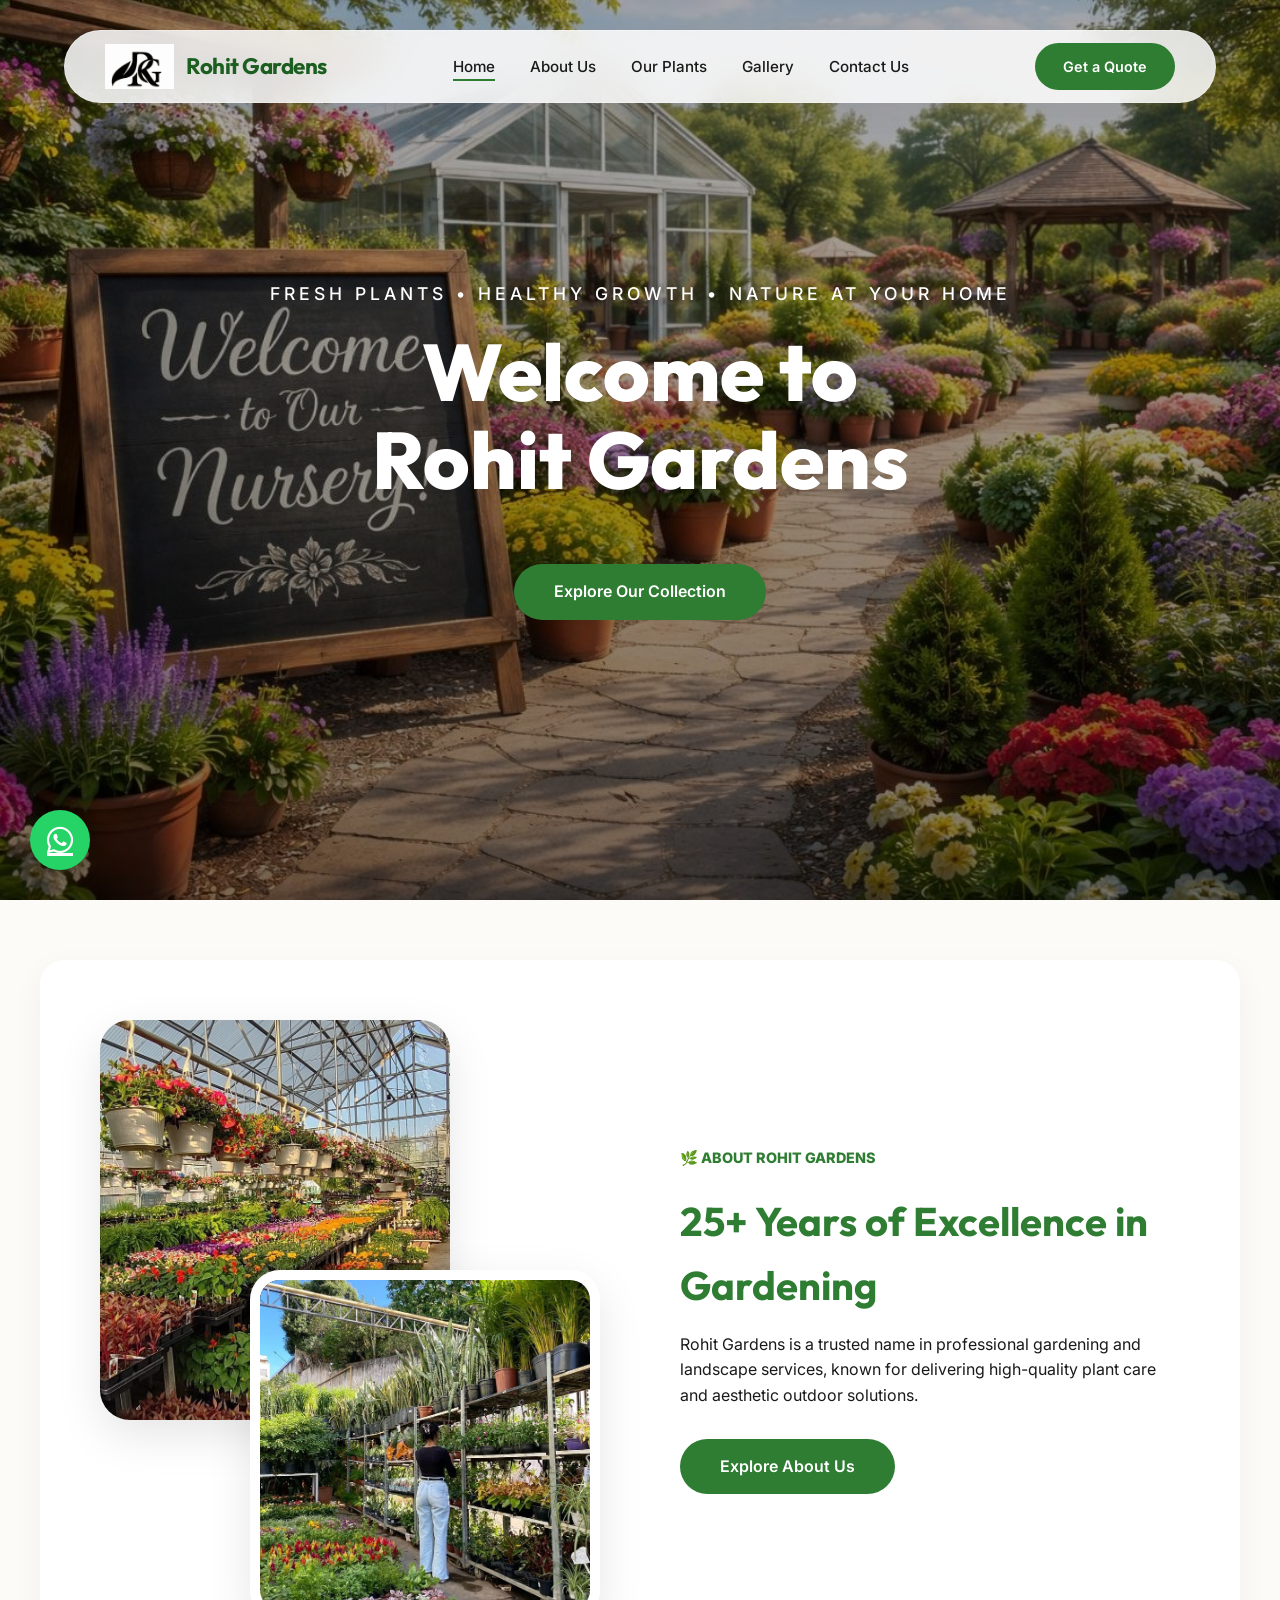
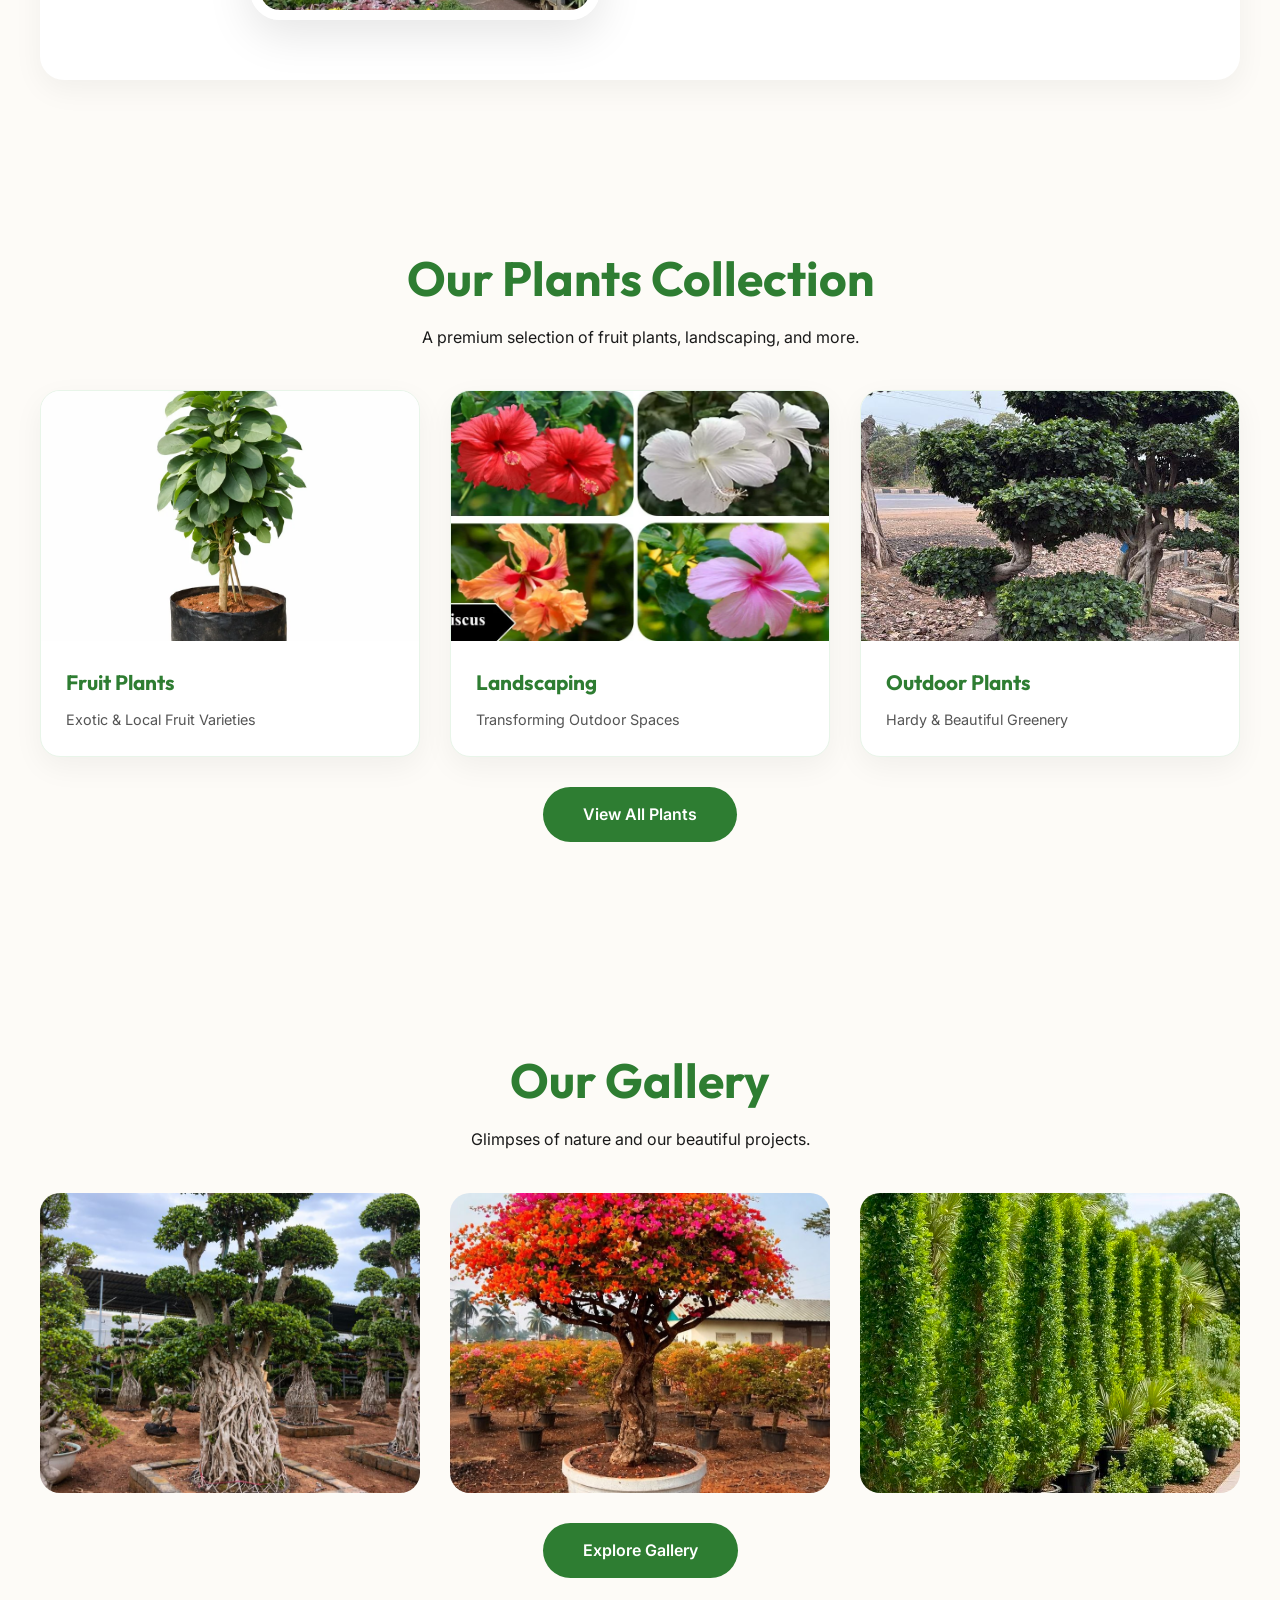
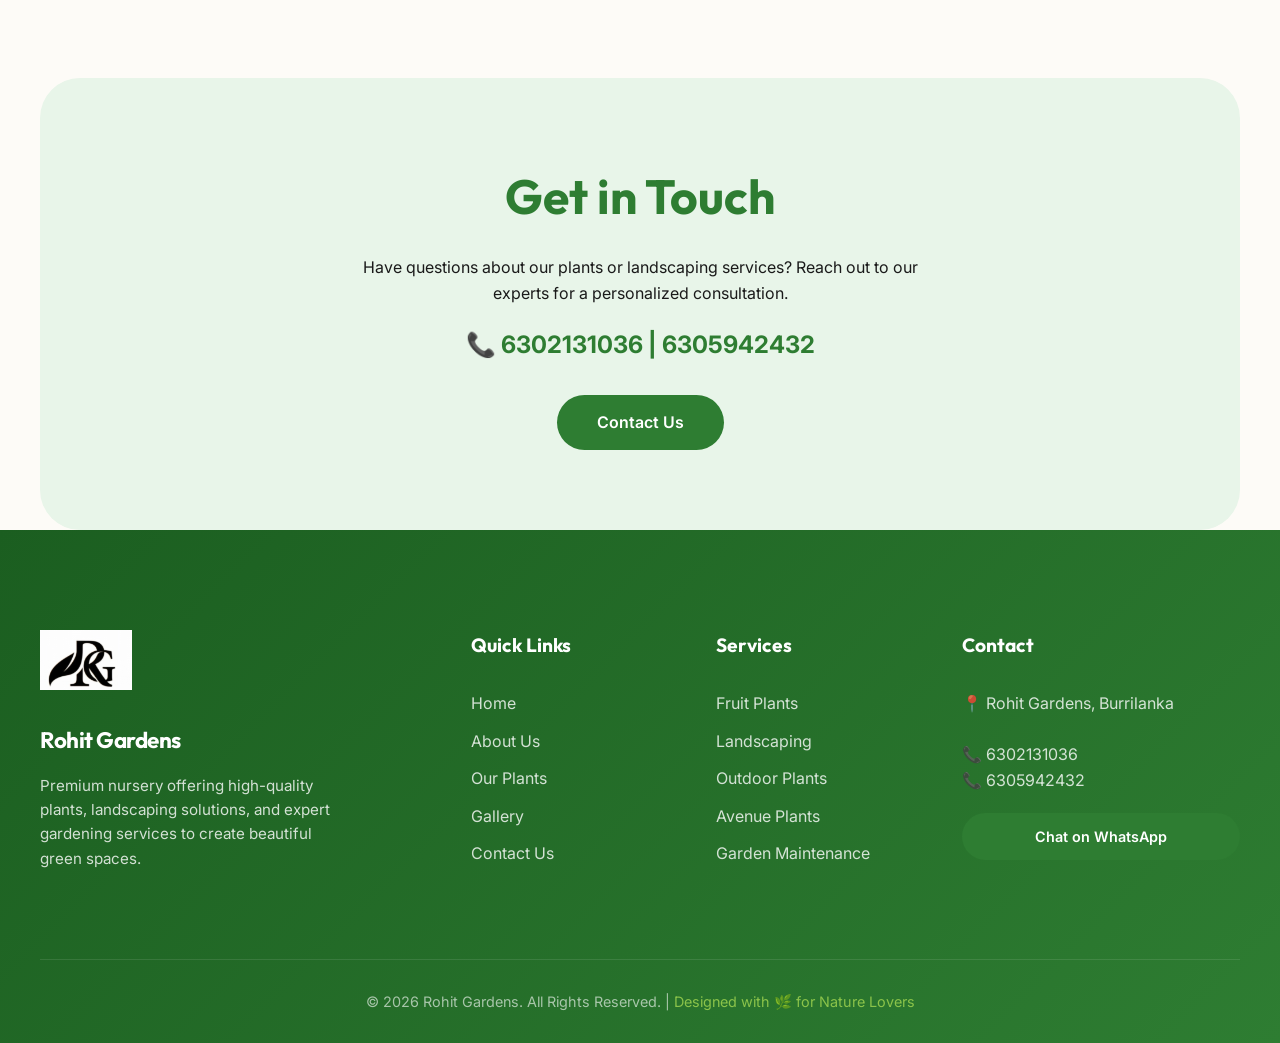
==== index.html @ e0db19ef "Initial commit" ====
<!DOCTYPE html>
<html lang="en">
<head>
    <meta charset="UTF-8">
    <meta name="viewport" content="width=device-width, initial-scale=1.0">
    <title>Rohit Gardens | Premium Nursery & Landscaping</title>
    <link rel="stylesheet" href="style.css">
    <link rel="stylesheet" href="https://cdnjs.cloudflare.com/ajax/libs/font-awesome/6.4.0/css/all.min.css">
</head>
<body>
    <div class="custom-cursor"></div>

    <!-- Navbar -->
    <nav class="nav-wrapper">
        <div class="logo-section">
            <img src="image copy 49.png" alt="Rohit Gardens Logo" class="logo-img">
            <span class="brand-name">Rohit Gardens</span>
        </div>
        <ul class="nav-menu">
            <li><a href="index.html" class="active">Home</a></li>
            <li><a href="about.html">About Us</a></li>
            <li><a href="plants.html">Our Plants</a></li>
            <li><a href="gallery.html">Gallery</a></li>
            <li><a href="contact.html">Contact Us</a></li>
        </ul>
        <a href="contact.html" class="btn-quote">Get a Quote</a>
    </nav>

    <!-- Hero Section -->
    <header class="hero-home">
        <div class="hero-bg-container">
            <div class="hero-bg-slide active" style="background-image: url('starting1.jpg');"></div>
            <div class="hero-bg-slide" style="background-image: url('starting2.jpg');"></div>
        </div>
        <div class="hero-overlay"></div>
        <div class="hero-content">
            <p class="hero-subtext">Fresh Plants • Healthy Growth • Nature at Your Home</p>
            <h1 class="hero-title">Welcome to <br>Rohit Gardens</h1>
            <a href="plants.html" class="btn-explore">Explore Our Collection</a>
        </div>
    </header>

    <!-- Home Previews -->
    <div class="container-custom">
        <!-- About Preview -->
        <section class="section-preview reveal">
            <div class="about-layout">
                <div class="about-images">
                    <img src="image copy 50.png" alt="About Rohit Gardens" class="about-img-1">
                    <img src="image copy 51.png" alt="Nursery Details" class="about-img-2">
                </div>
                <div>
                    <span class="step-number">🌿 ABOUT ROHIT GARDENS</span>
                    <h2 class="card-title" style="font-size: 2.5rem; margin: 15px 0;">25+ Years of Excellence in Gardening</h2>
                    <p class="text-muted">Rohit Gardens is a trusted name in professional gardening and landscape services, known for delivering high-quality plant care and aesthetic outdoor solutions.</p>
                    <a href="about.html" class="btn-explore">Explore About Us</a>
                </div>
            </div>
        </section>

        <!-- Plants Preview -->
        <section class="reveal">
            <div style="text-align: center;">
                <h2 class="card-title" style="font-size: 3rem;">Our Plants Collection</h2>
                <p class="text-muted">A premium selection of fruit plants, landscaping, and more.</p>
            </div>
            <div class="preview-grid">
                <article class="card-premium">
                    <div class="card-img-wrapper"><img src="image copy 16.png" alt="Fruit Plant"></div>
                    <div class="card-body">
                        <h3 class="card-title">Fruit Plants</h3>
                        <p class="card-subtitle">Exotic & Local Fruit Varieties</p>
                    </div>
                </article>
                <article class="card-premium">
                    <div class="card-img-wrapper"><img src="image copy.png" alt="Landscaping Plant"></div>
                    <div class="card-body">
                        <h3 class="card-title">Landscaping</h3>
                        <p class="card-subtitle">Transforming Outdoor Spaces</p>
                    </div>
                </article>
                <article class="card-premium">
                    <div class="card-img-wrapper"><img src="fi1.jpg" alt="Outdoor Plant"></div>
                    <div class="card-body">
                        <h3 class="card-title">Outdoor Plants</h3>
                        <p class="card-subtitle">Hardy & Beautiful Greenery</p>
                    </div>
                </article>
            </div>
            <div style="text-align: center;">
                <a href="plants.html" class="btn-explore">View All Plants</a>
            </div>
        </section>

        <!-- Gallery Preview -->
        <section class="reveal">
            <div style="text-align: center;">
                <h2 class="card-title" style="font-size: 3rem;">Our Gallery</h2>
                <p class="text-muted">Glimpses of nature and our beautiful projects.</p>
            </div>
            <div class="preview-grid">
                <img src="gallery6.jpg" alt="Gallery 1" style="border-radius: 20px; width: 100%; height: 300px; object-fit: cover;">
                <img src="gallery7.jpg" alt="Gallery 2" style="border-radius: 20px; width: 100%; height: 300px; object-fit: cover;">
                <img src="gallery8.jpg" alt="Gallery 3" style="border-radius: 20px; width: 100%; height: 300px; object-fit: cover;">
            </div>
            <div style="text-align: center;">
                <a href="gallery.html" class="btn-explore">Explore Gallery</a>
            </div>
        </section>

        <!-- Contact Preview -->
        <section class="reveal" style="text-align: center; background: var(--light-green); border-radius: 40px; padding: 80px 40px;">
            <h2 class="card-title" style="font-size: 3rem;">Get in Touch</h2>
            <p class="text-muted" style="max-width: 600px; margin: 20px auto;">Have questions about our plants or landscaping services? Reach out to our experts for a personalized consultation.</p>
            <p style="font-size: 1.5rem; color: var(--primary-green); font-weight: 700;">📞 6302131036 | 6305942432</p>
            <a href="contact.html" class="btn-explore">Contact Us</a>
        </section>
    </div>

    <!-- Footer -->
    <footer>
        <div class="container-custom">
            <div class="footer-grid">
                <div>
                    <img src="image copy 49.png" alt="Logo" class="footer-logo">
                    <h3 class="brand-name" style="color: white; margin-bottom: 15px;">Rohit Gardens</h3>
                    <p class="footer-desc">Premium nursery offering high-quality plants, landscaping solutions, and expert gardening services to create beautiful green spaces.</p>
                </div>
                <div>
                    <h4 class="footer-title">Quick Links</h4>
                    <ul class="footer-links">
                        <li><a href="index.html">Home</a></li>
                        <li><a href="about.html">About Us</a></li>
                        <li><a href="plants.html">Our Plants</a></li>
                        <li><a href="gallery.html">Gallery</a></li>
                        <li><a href="contact.html">Contact Us</a></li>
                    </ul>
                </div>
                <div>
                    <h4 class="footer-title">Services</h4>
                    <ul class="footer-links">
                        <li><a href="plants.html">Fruit Plants</a></li>
                        <li><a href="plants.html">Landscaping</a></li>
                        <li><a href="plants.html">Outdoor Plants</a></li>
                        <li><a href="plants.html">Avenue Plants</a></li>
                        <li><a href="about.html">Garden Maintenance</a></li>
                    </ul>
                </div>
                <div>
                    <h4 class="footer-title">Contact</h4>
                    <p class="footer-links" style="color: rgba(255,255,255,0.8);">
                        📍 Rohit Gardens, Burrilanka<br><br>
                        📞 6302131036<br>
                        📞 6305942432
                    </p>
                    <a href="https://wa.me/6302131036" class="btn-quote" style="display: block; text-align: center; margin-top: 20px;">Chat on WhatsApp</a>
                </div>
            </div>
            <div class="footer-bottom">
                <p>© 2026 Rohit Gardens. All Rights Reserved. | <span style="color: var(--accent-green);">Designed with 🌿 for Nature Lovers</span></p>
            </div>
        </div>
    </footer>

    <a href="https://wa.me/6302131036" class="whatsapp-float">
        <i class="fab fa-whatsapp"></i>
    </a>

    <script src="script.js"></script>
</body>
</html>
---- style.css ----
@import url('https://fonts.googleapis.com/css2?family=Inter:wght@300;400;500;600;700&family=Outfit:wght@300;400;500;600;700;800&display=swap');

:root {
    --primary-green: #2e7d32;
    --primary-dark: #1b5e20;
    --accent-green: #8bc34a;
    --light-green: #e8f5e9;
    --soft-cream: #fdfbf7;
    --white: #ffffff;
    --text-dark: #1a1a1a;
    --text-muted: #555555;
    --glass-bg: rgba(255, 255, 255, 0.85);
    --shadow-soft: 0 10px 30px rgba(0, 0, 0, 0.05);
    --shadow-medium: 0 15px 45px rgba(0, 0, 0, 0.1);
    --transition-smooth: all 0.5s cubic-bezier(0.4, 0, 0.2, 1);
    --border-radius: 24px;
}

* {
    margin: 0;
    padding: 0;
    box-sizing: border-box;
}

body {
    font-family: 'Inter', sans-serif;
    background-color: var(--soft-cream);
    color: var(--text-dark);
    line-height: 1.6;
    overflow-x: hidden;
    scroll-behavior: smooth;
}

h1, h2, h3, h4, .brand-name {
    font-family: 'Outfit', sans-serif;
}

/* --- Layout Components --- */

.container-custom {
    max-width: 1400px;
    margin: 0 auto;
    padding: 0 40px;
}

/* --- Navbar --- */
.nav-wrapper {
    position: fixed;
    top: 30px;
    left: 50%;
    transform: translateX(-50%);
    width: 90%;
    max-width: 1200px;
    background: var(--glass-bg);
    backdrop-filter: blur(15px);
    -webkit-backdrop-filter: blur(15px);
    border-radius: 50px;
    display: flex;
    justify-content: space-between;
    align-items: center;
    padding: 12px 40px;
    z-index: 1000;
    box-shadow: var(--shadow-soft);
    border: 1px solid rgba(255, 255, 255, 0.3);
    transition: var(--transition-smooth);
}

.nav-wrapper.scrolled {
    top: 15px;
    width: 95%;
    padding: 10px 30px;
    background: rgba(255, 255, 255, 0.95);
}

.logo-section {
    display: flex;
    align-items: center;
    gap: 12px;
}

.logo-img {
    height: 45px;
    width: auto;
}

.brand-name {
    font-size: 1.4rem;
    font-weight: 700;
    color: var(--primary-dark);
    letter-spacing: -0.5px;
}

.nav-menu {
    display: flex;
    list-style: none;
    gap: 35px;
}

.nav-menu a {
    text-decoration: none;
    color: var(--text-dark);
    font-weight: 500;
    font-size: 0.95rem;
    position: relative;
    transition: var(--transition-smooth);
}

.nav-menu a::after {
    content: '';
    position: absolute;
    bottom: -5px;
    left: 0;
    width: 0;
    height: 2px;
    background: var(--primary-green);
    transition: var(--transition-smooth);
}

.nav-menu a:hover::after,
.nav-menu a.active::after {
    width: 100%;
}

.nav-menu a:hover {
    color: var(--primary-green);
}

.btn-quote {
    background: var(--primary-green);
    color: var(--white);
    padding: 12px 28px;
    border-radius: 50px;
    text-decoration: none;
    font-weight: 600;
    font-size: 0.9rem;
    transition: var(--transition-smooth);
    border: none;
    cursor: pointer;
}

.btn-quote:hover {
    background: var(--primary-dark);
    transform: scale(1.05);
    box-shadow: 0 5px 15px rgba(46, 125, 50, 0.3);
}

/* --- Hero Section (Home) --- */
.hero-home {
    height: 100vh;
    width: 100%;
    position: relative;
    overflow: hidden;
    display: flex;
    align-items: center;
    justify-content: center;
    color: var(--white);
}

.hero-bg-container {
    position: absolute;
    top: 0;
    left: 0;
    width: 100%;
    height: 100%;
    z-index: -2;
}

.hero-bg-slide {
    position: absolute;
    top: 0;
    left: 0;
    width: 100%;
    height: 100%;
    background-size: cover;
    background-position: center;
    opacity: 0;
    transition: opacity 2s ease-in-out;
    transform: scale(1.1);
}

.hero-bg-slide.active {
    opacity: 1;
    animation: zoomEffect 20s infinite alternate linear;
}

@keyframes zoomEffect {
    from { transform: scale(1); }
    to { transform: scale(1.15); }
}

.hero-overlay {
    position: absolute;
    top: 0;
    left: 0;
    width: 100%;
    height: 100%;
    background: linear-gradient(rgba(0, 0, 0, 0.3), rgba(0, 0, 0, 0.5));
    z-index: -1;
}

.hero-content {
    text-align: center;
    max-width: 900px;
    z-index: 10;
}

.hero-subtext {
    font-size: 1.1rem;
    font-weight: 500;
    text-transform: uppercase;
    letter-spacing: 4px;
    margin-bottom: 20px;
    opacity: 0;
}

.hero-title {
    font-size: 5rem;
    font-weight: 800;
    margin-bottom: 30px;
    line-height: 1.1;
    opacity: 0;
}

/* --- Page Banners (Subpages) --- */
.page-banner {
    height: 50vh;
    width: 100%;
    position: relative;
    display: flex;
    align-items: center;
    overflow: hidden;
    background: var(--primary-dark);
}

.banner-bg {
    position: absolute;
    top: 0;
    left: 0;
    width: 100%;
    height: 100%;
    background: url('starting2.jpg') center/cover no-repeat;
    animation: slowZoom 15s infinite alternate ease-in-out;
    filter: brightness(0.6);
}

@keyframes slowZoom {
    from { transform: scale(1); }
    to { transform: scale(1.1); }
}

.banner-content {
    position: relative;
    z-index: 2;
    padding-left: 10%;
    color: var(--white);
}

.banner-title {
    font-size: 4.5rem;
    font-weight: 800;
    opacity: 0;
    transform: translateY(-50px);
}

/* --- Sections & Cards --- */
section {
    padding: 100px 0;
}

.section-preview {
    background: var(--white);
    margin: 60px 0;
    border-radius: var(--border-radius);
    padding: 60px;
    box-shadow: var(--shadow-soft);
}

.preview-grid {
    display: grid;
    grid-template-columns: repeat(auto-fit, minmax(280px, 1fr));
    gap: 30px;
    margin-top: 40px;
}

.card-premium {
    background: var(--white);
    border-radius: 20px;
    overflow: hidden;
    box-shadow: var(--shadow-soft);
    transition: var(--transition-smooth);
    border: 1px solid var(--light-green);
    text-decoration: none;
    color: inherit;
    display: block;
}

.card-premium:hover {
    transform: translateY(-10px);
    box-shadow: var(--shadow-medium);
}

.card-img-wrapper {
    width: 100%;
    height: 250px;
    overflow: hidden;
}

.card-img-wrapper img {
    width: 100%;
    height: 100%;
    object-fit: cover;
    transition: var(--transition-smooth);
}

.card-premium:hover .card-img-wrapper img {
    transform: scale(1.1);
}

.card-body {
    padding: 25px;
}

.card-title {
    font-size: 1.3rem;
    font-weight: 700;
    color: var(--primary-green);
    margin-bottom: 8px;
}

.card-subtitle {
    font-size: 0.9rem;
    color: var(--text-muted);
}

/* --- Buttons --- */
.btn-explore {
    display: inline-block;
    padding: 15px 40px;
    background: var(--primary-green);
    color: var(--white);
    border-radius: 50px;
    text-decoration: none;
    font-weight: 600;
    margin-top: 30px;
    transition: var(--transition-smooth);
}

.btn-explore:hover {
    background: var(--primary-dark);
    transform: translateY(-3px);
    box-shadow: 0 10px 20px rgba(46, 125, 50, 0.2);
}

/* --- About Section Details --- */
.about-layout {
    display: grid;
    grid-template-columns: 1fr 1fr;
    gap: 80px;
    align-items: center;
}

.about-images {
    position: relative;
    height: 600px;
}

.about-img-1 {
    width: 70%;
    height: 400px;
    border-radius: 30px;
    object-fit: cover;
    box-shadow: var(--shadow-medium);
}

.about-img-2 {
    width: 70%;
    height: 350px;
    border-radius: 30px;
    object-fit: cover;
    position: absolute;
    bottom: 0;
    right: 0;
    box-shadow: var(--shadow-medium);
    border: 10px solid var(--white);
}

.specialty-list {
    list-style: none;
    margin-top: 30px;
}

.specialty-item {
    display: flex;
    align-items: center;
    gap: 15px;
    margin-bottom: 15px;
    font-weight: 500;
}

.specialty-item i {
    color: var(--accent-green);
    font-size: 1.2rem;
}

/* --- Steps Section --- */
.steps-section {
    background: linear-gradient(rgba(232, 245, 233, 0.8), rgba(232, 245, 233, 0.8)), url('starting2.jpg') center/cover no-repeat fixed;
    padding: 100px 0;
}

.steps-grid {
    display: grid;
    grid-template-columns: repeat(auto-fit, minmax(280px, 1fr));
    gap: 30px;
    margin-top: 50px;
}

.step-card {
    background: rgba(255, 255, 255, 0.9);
    backdrop-filter: blur(10px);
    padding: 40px;
    border-radius: 30px;
    text-align: center;
    transition: var(--transition-smooth);
}

.step-card:hover {
    transform: translateY(-10px);
    background: var(--white);
}

.step-number {
    font-size: 0.9rem;
    font-weight: 800;
    color: var(--primary-green);
    margin-bottom: 20px;
    display: block;
}

/* --- Filters --- */
.filter-container {
    display: flex;
    justify-content: center;
    gap: 15px;
    flex-wrap: wrap;
    margin-bottom: 50px;
}

.filter-btn {
    padding: 12px 25px;
    border-radius: 50px;
    border: 2px solid var(--primary-green);
    background: transparent;
    color: var(--primary-green);
    font-weight: 600;
    cursor: pointer;
    transition: var(--transition-smooth);
}

.filter-btn.active, .filter-btn:hover {
    background: var(--primary-green);
    color: var(--white);
}

/* --- Footer --- */
footer {
    background: linear-gradient(135deg, #1b5e20 0%, #2e7d32 100%);
    color: var(--white);
    padding: 100px 0 30px;
    position: relative;
    overflow: hidden;
}

footer::before {
    content: '';
    position: absolute;
    top: 0;
    left: 0;
    width: 100%;
    height: 100%;
    background: url('https://www.transparenttextures.com/patterns/leaf.png');
    opacity: 0.05;
}

.footer-grid {
    display: grid;
    grid-template-columns: 2fr 1fr 1fr 1.5fr;
    gap: 60px;
    position: relative;
    z-index: 2;
}

.footer-logo {
    height: 60px;
    margin-bottom: 25px;
}

.footer-desc {
    color: rgba(255, 255, 255, 0.8);
    font-size: 0.95rem;
    max-width: 300px;
}

.footer-title {
    font-size: 1.2rem;
    font-weight: 700;
    margin-bottom: 30px;
}

.footer-links {
    list-style: none;
}

.footer-links li {
    margin-bottom: 12px;
}

.footer-links a {
    color: rgba(255, 255, 255, 0.8);
    text-decoration: none;
    transition: var(--transition-smooth);
}

.footer-links a:hover {
    color: var(--accent-green);
    padding-left: 5px;
}

.footer-bottom {
    margin-top: 80px;
    padding-top: 30px;
    border-top: 1px solid rgba(255, 255, 255, 0.1);
    text-align: center;
    color: rgba(255, 255, 255, 0.6);
    font-size: 0.9rem;
}

/* --- Floating WhatsApp --- */
.whatsapp-float {
    position: fixed;
    bottom: 30px;
    left: 30px;
    background: #25d366;
    width: 60px;
    height: 60px;
    border-radius: 50%;
    display: flex;
    align-items: center;
    justify-content: center;
    color: white;
    font-size: 30px;
    box-shadow: 2px 5px 15px rgba(0, 0, 0, 0.3);
    z-index: 1000;
    transition: var(--transition-smooth);
    animation: floating 3s infinite ease-in-out;
}

@keyframes floating {
    0%, 100% { transform: translateY(0); }
    50% { transform: translateY(-15px); }
}

.whatsapp-float:hover {
    transform: scale(1.1) rotate(10deg);
}

/* --- Animations --- */
.reveal {
    opacity: 0;
    transform: translateY(30px);
    transition: opacity 1s ease-out, transform 1s ease-out;
}

.reveal.active {
    opacity: 1;
    transform: translateY(0);
}

/* Responsive */
@media (max-width: 1024px) {
    .hero-title { font-size: 3.5rem; }
    .about-layout { grid-template-columns: 1fr; }
    .footer-grid { grid-template-columns: 1fr 1fr; }
}

@media (max-width: 768px) {
    .nav-menu { display: none; }
    .hero-title { font-size: 2.8rem; }
    .hero-subtext { font-size: 0.9rem; }
    .footer-grid { grid-template-columns: 1fr; }
}

/* Custom Cursor */
.custom-cursor {
    width: 20px;
    height: 20px;
    background: var(--primary-green);
    border-radius: 50%;
    position: fixed;
    pointer-events: none;
    z-index: 9999;
    transform: translate(-50%, -50%);
    opacity: 0.3;
    transition: width 0.3s, height 0.3s, background 0.3s;
}

.custom-cursor.hovered {
    width: 50px;
    height: 50px;
    background: var(--accent-green);
    opacity: 0.5;
}
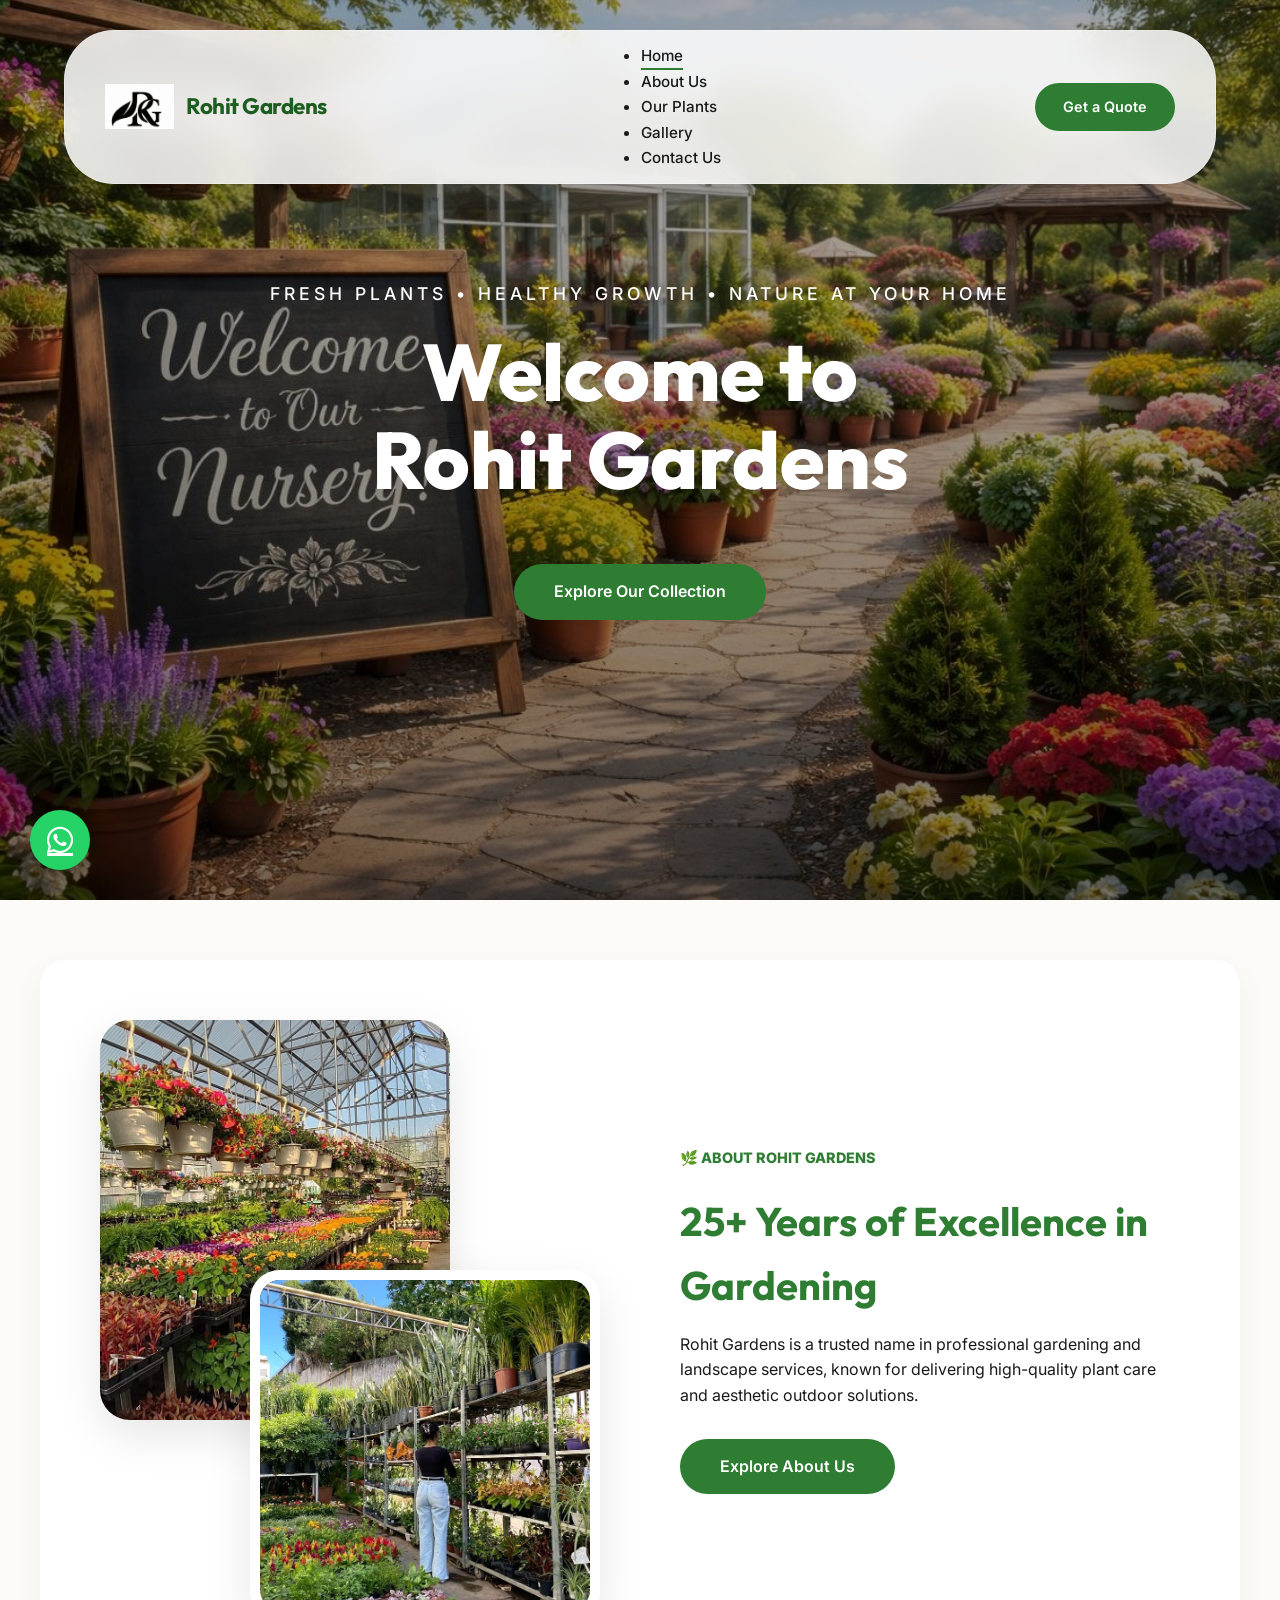
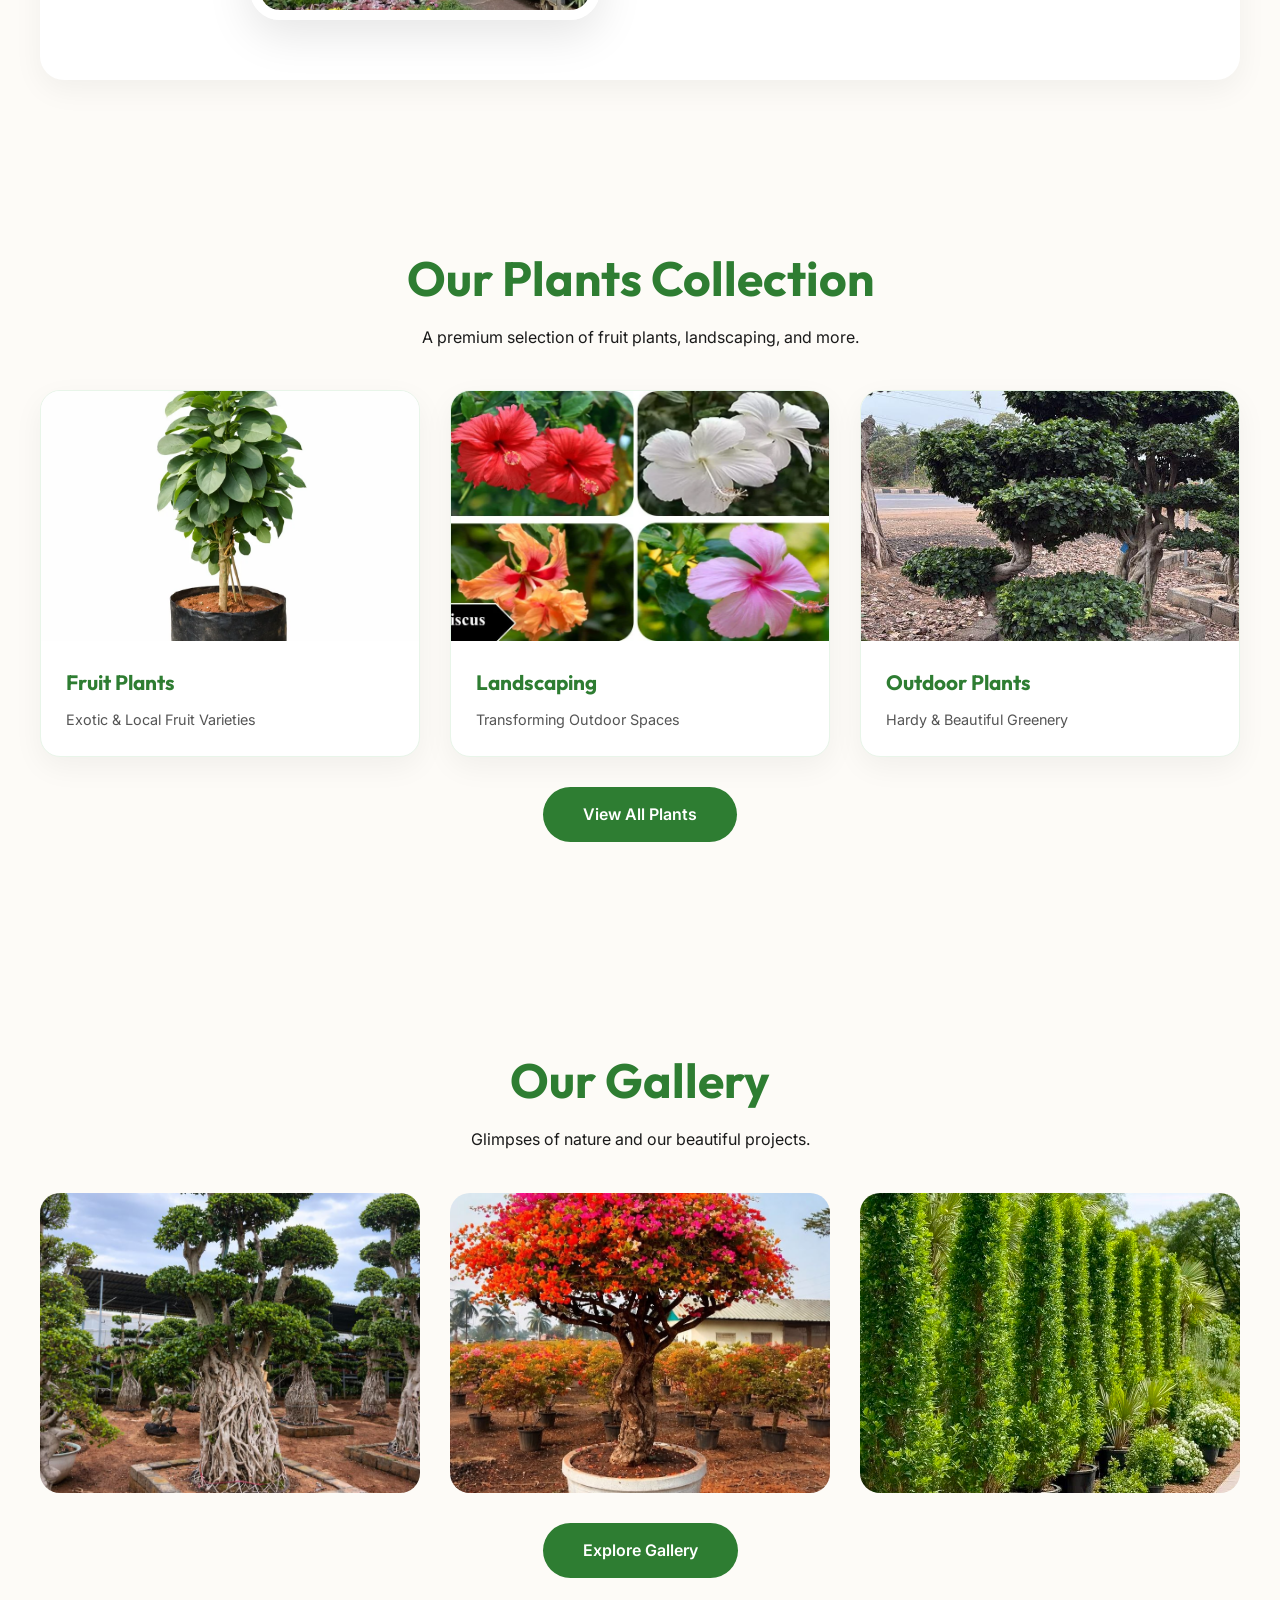
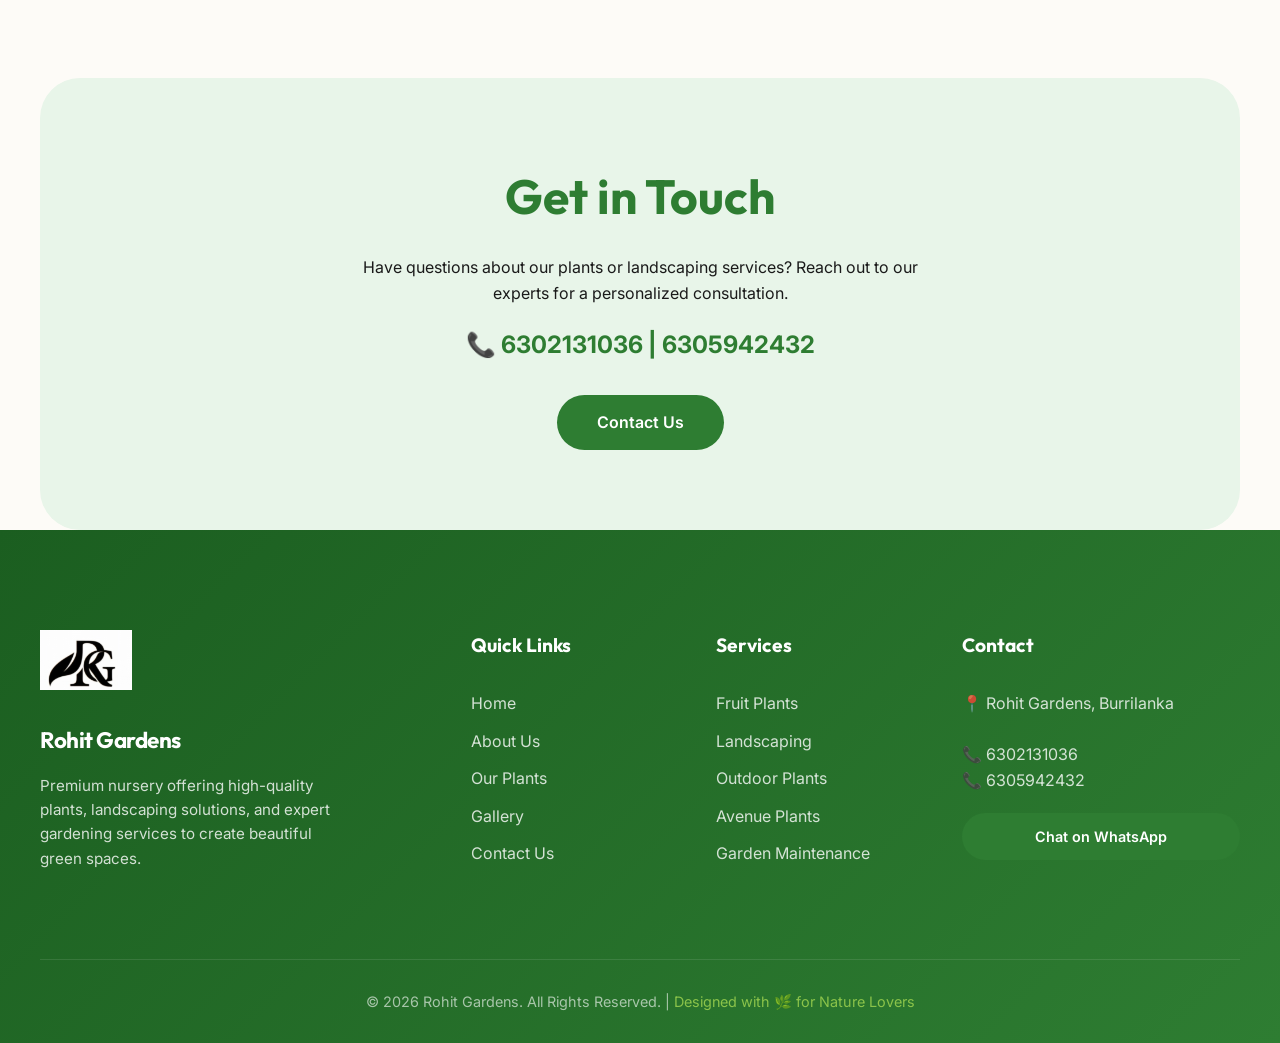
==== commit 043c69cc: "Premium mobile menu and hero background visibility fixes" ====
--- a/index.html
+++ b/index.html
@@ -16,13 +16,32 @@
             <img src="image copy 49.png" alt="Rohit Gardens Logo" class="logo-img">
             <span class="brand-name">Rohit Gardens</span>
         </div>
-        <ul class="nav-menu">
-            <li><a href="index.html" class="active">Home</a></li>
-            <li><a href="about.html">About Us</a></li>
-            <li><a href="plants.html">Our Plants</a></li>
-            <li><a href="gallery.html">Gallery</a></li>
-            <li><a href="contact.html">Contact Us</a></li>
-        </ul>
+        <div class="nav-menu">
+            <div class="menu-header">
+                <img src="image copy 49.png" alt="Rohit Gardens" class="menu-logo">
+                <div class="menu-welcome">
+                    <h3>Hello! Welcome to Rohit Gardens 🌿</h3>
+                    <p>Premium Plants & Landscaping Services</p>
+                </div>
+            </div>
+            <ul>
+                <li><a href="index.html" class="active">Home</a></li>
+                <li><a href="about.html">About Us</a></li>
+                <li><a href="plants.html">Our Plants</a></li>
+                <li><a href="gallery.html">Gallery</a></li>
+                <li><a href="contact.html">Contact Us</a></li>
+            </ul>
+            <div class="menu-footer">
+                <div class="leaf-divider">🌿</div>
+                <p>📞 6302131036</p>
+                <a href="https://wa.me/6302131036" class="btn-whatsapp-menu">Chat on WhatsApp</a>
+            </div>
+        </div>
+        <div class="hamburger">
+            <div class="line1"></div>
+            <div class="line2"></div>
+            <div class="line3"></div>
+        </div>
         <a href="contact.html" class="btn-quote">Get a Quote</a>
     </nav>
 
--- a/style.css
+++ b/style.css
@@ -576,18 +576,167 @@
     transform: translateY(0);
 }
 
+/* --- Hamburger Menu --- */
+.hamburger {
+    display: none;
+    cursor: pointer;
+    z-index: 1001;
+}
+
+.hamburger div {
+    width: 25px;
+    height: 3px;
+    background-color: var(--primary-green);
+    margin: 5px;
+    transition: var(--transition-smooth);
+}
+
+/* --- Mobile Nav Active --- */
+.nav-menu.nav-active {
+    transform: translateX(0%);
+    opacity: 1;
+}
+
+.menu-header, .menu-footer { display: none; }
+
+.toggle .line1 { transform: rotate(-45deg) translate(-5px, 6px); }
+.toggle .line2 { opacity: 0; }
+.toggle .line3 { transform: rotate(45deg) translate(-5px, -6px); }
+
 /* Responsive */
 @media (max-width: 1024px) {
+    .container-custom { padding: 0 25px; }
     .hero-title { font-size: 3.5rem; }
-    .about-layout { grid-template-columns: 1fr; }
+    .about-layout { grid-template-columns: 1fr; gap: 40px; }
     .footer-grid { grid-template-columns: 1fr 1fr; }
 }
 
 @media (max-width: 768px) {
-    .nav-menu { display: none; }
-    .hero-title { font-size: 2.8rem; }
-    .hero-subtext { font-size: 0.9rem; }
-    .footer-grid { grid-template-columns: 1fr; }
+    .nav-wrapper { padding: 10px 20px; }
+    
+    .hamburger { display: block; }
+    
+    .nav-menu {
+        position: fixed;
+        right: 0px;
+        height: 100vh;
+        top: 0;
+        background-color: var(--white);
+        display: flex;
+        flex-direction: column;
+        align-items: flex-start;
+        justify-content: flex-start;
+        width: 85%;
+        max-width: 400px;
+        transform: translateX(100%);
+        transition: transform 0.4s cubic-bezier(0.77, 0.2, 0.05, 1.0);
+        box-shadow: -15px 0 35px rgba(0,0,0,0.15);
+        z-index: 1000;
+        opacity: 0;
+        padding: 40px;
+        border-top-left-radius: 30px;
+        border-bottom-left-radius: 30px;
+    }
+
+    .nav-menu.nav-active { opacity: 1; }
+
+    .menu-header {
+        display: flex;
+        flex-direction: column;
+        gap: 20px;
+        margin-bottom: 40px;
+        width: 100%;
+        border-bottom: 1px solid var(--light-green);
+        padding-bottom: 30px;
+    }
+
+    .menu-logo { height: 50px; width: auto; object-fit: contain; }
+    .menu-welcome h3 { font-size: 1.1rem; color: var(--primary-green); margin-bottom: 5px; }
+    .menu-welcome p { font-size: 0.85rem; color: var(--text-muted); }
+
+    .nav-menu ul {
+        list-style: none;
+        width: 100%;
+        flex: 1;
+    }
+
+    .nav-menu li { 
+        opacity: 0; 
+        margin-bottom: 25px;
+    }
+    
+    .nav-menu a {
+        font-size: 1.2rem;
+        font-weight: 600;
+        color: var(--text-dark);
+        transition: var(--transition-smooth);
+    }
+
+    .nav-menu a:hover { color: var(--primary-green); padding-left: 10px; }
+
+    .menu-footer {
+        display: flex;
+        flex-direction: column;
+        gap: 15px;
+        width: 100%;
+        margin-top: 30px;
+        padding-top: 30px;
+        border-top: 1px solid var(--light-green);
+    }
+
+    .btn-whatsapp-menu {
+        background: #25d366;
+        color: white;
+        padding: 12px 20px;
+        border-radius: 50px;
+        text-decoration: none;
+        text-align: center;
+        font-weight: 700;
+        font-size: 0.9rem;
+        box-shadow: 0 5px 15px rgba(37, 211, 102, 0.2);
+    }
+
+    .hero-home { height: 80vh; min-height: 500px; }
+    .hero-bg-slide { 
+        background-size: cover; 
+        background-position: center;
+    }
+
+    .hero-title { font-size: 2.22rem; line-height: 1.2; }
+    .hero-subtext { font-size: 0.8rem; letter-spacing: 2px; }
+    .banner-title { font-size: 2.2rem; }
+    
+    .about-images { 
+        height: 280px; 
+    }
+    
+    section { padding: 50px 0; }
+    
+    .contact-grid { gap: 30px; }
+    .info-card { 
+        padding: 30px; 
+        background: var(--white);
+        border: 1px solid var(--light-green);
+        box-shadow: var(--shadow-small);
+    }
+    .info-card i { font-size: 1.5rem; margin-bottom: 15px; }
+    .info-card h3 { font-size: 1.2rem; color: var(--primary-green); margin-bottom: 10px; }
+    .info-card p { font-size: 1rem; color: var(--text-dark); font-weight: 500; }
+    
+    .whatsapp-float {
+        bottom: 20px;
+        right: 20px;
+        width: 55px;
+        height: 55px;
+    }
+
+    .card-img-wrapper { height: 220px; }
+}
+
+@media (max-width: 480px) {
+    .nav-menu { width: 90%; }
+    .hero-title { font-size: 2rem; }
+    .banner-title { font-size: 1.8rem; }
 }
 
 /* Custom Cursor */
@@ -610,3 +759,7 @@
     background: var(--accent-green);
     opacity: 0.5;
 }
+
+@media (max-width: 768px) {
+    .custom-cursor { display: none; }
+}
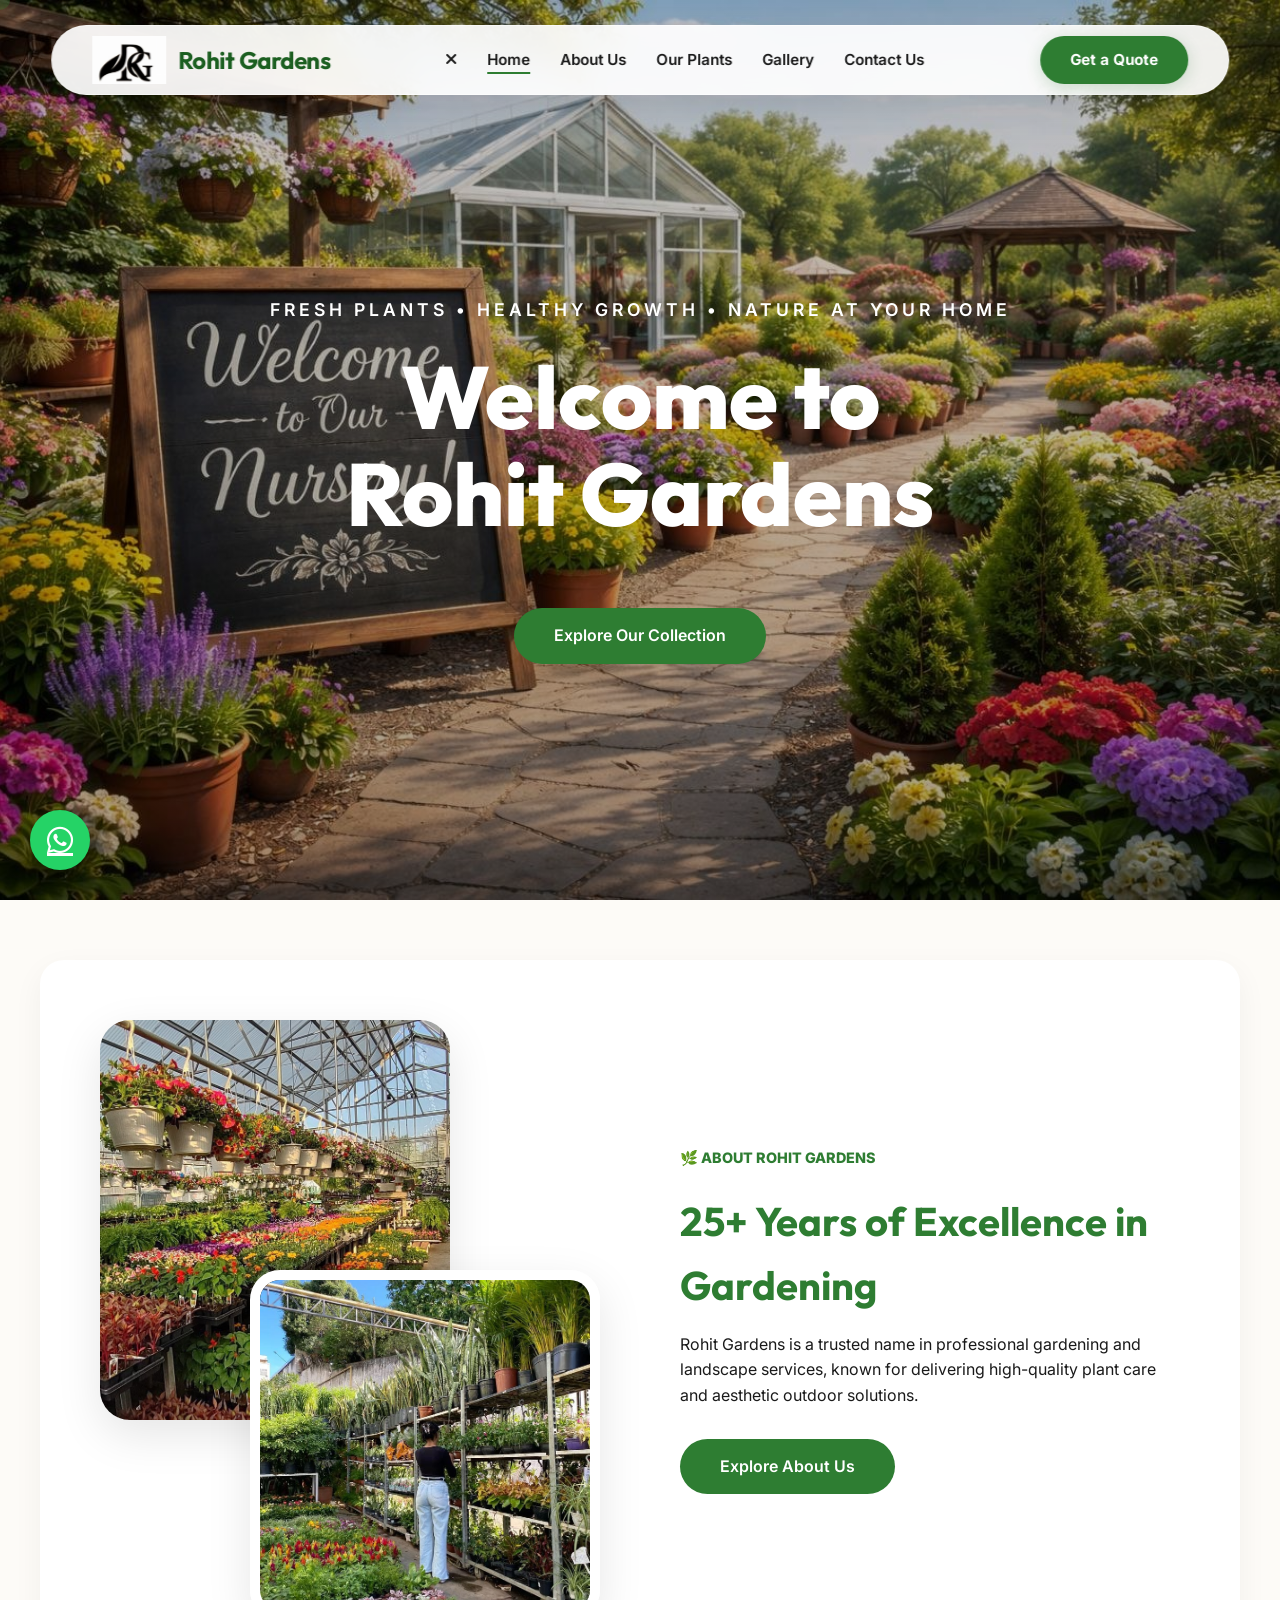
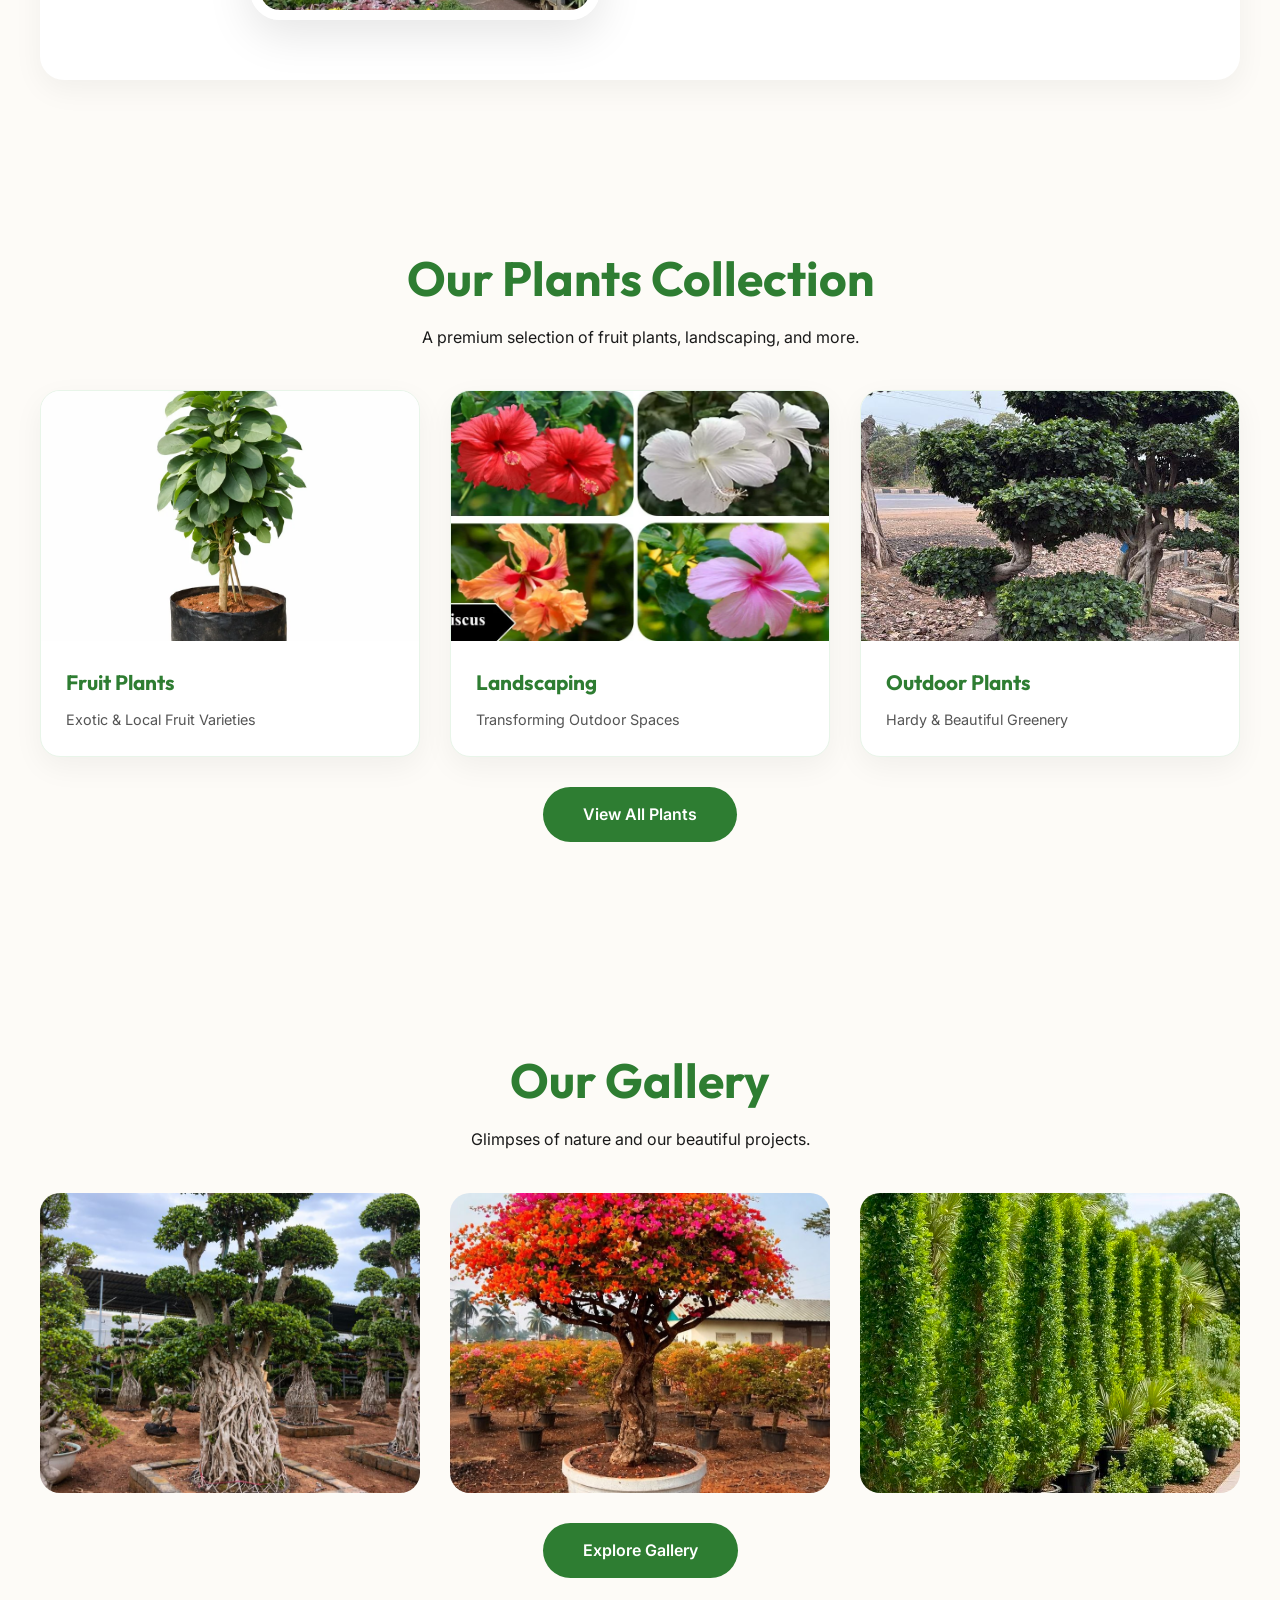
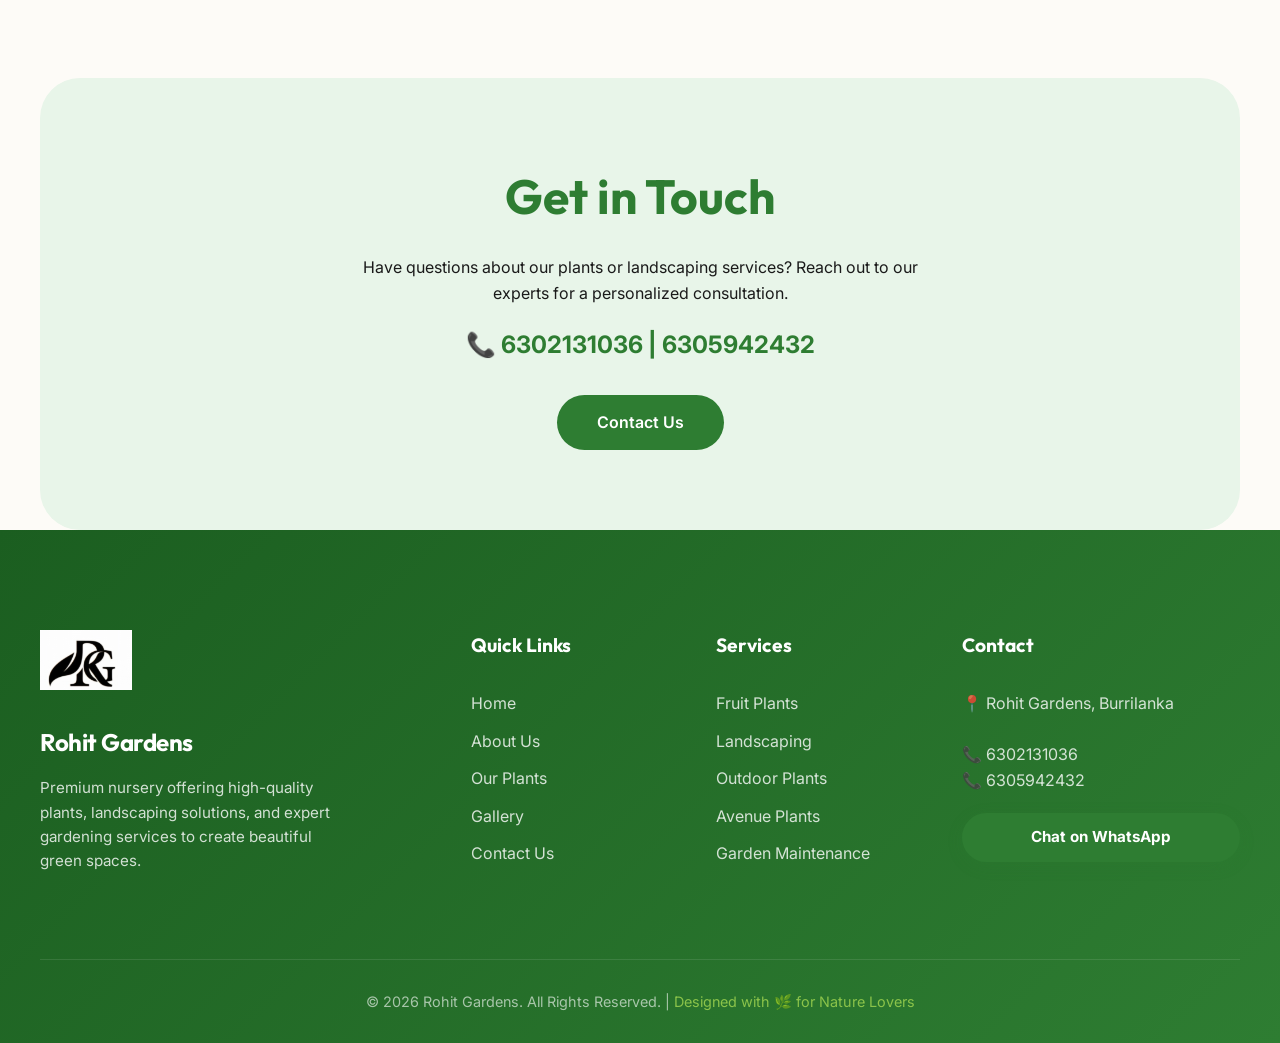
==== commit ef5fc135: "Final mobile UX cleanup, footer fix, and close button logic" ====
--- a/index.html
+++ b/index.html
@@ -17,6 +17,7 @@
             <span class="brand-name">Rohit Gardens</span>
         </div>
         <div class="nav-menu">
+            <div class="close-menu"><i class="fas fa-times"></i></div>
             <div class="menu-header">
                 <img src="image copy 49.png" alt="Rohit Gardens" class="menu-logo">
                 <div class="menu-welcome">
@@ -34,7 +35,7 @@
             <div class="menu-footer">
                 <div class="leaf-divider">🌿</div>
                 <p>📞 6302131036</p>
-                <a href="https://wa.me/6302131036" class="btn-whatsapp-menu">Chat on WhatsApp</a>
+                <a href="https://wa.me/916302131036" class="btn-whatsapp-menu">Chat on WhatsApp</a>
             </div>
         </div>
         <div class="hamburger">
@@ -181,7 +182,7 @@
         </div>
     </footer>
 
-    <a href="https://wa.me/6302131036" class="whatsapp-float">
+    <a href="https://wa.me/916302131036" class="whatsapp-float">
         <i class="fab fa-whatsapp"></i>
     </a>
 
--- a/style.css
+++ b/style.css
@@ -46,30 +46,30 @@
 /* --- Navbar --- */
 .nav-wrapper {
     position: fixed;
-    top: 30px;
+    top: 25px;
     left: 50%;
     transform: translateX(-50%);
-    width: 90%;
-    max-width: 1200px;
-    background: var(--glass-bg);
+    width: 92%;
+    max-width: 1350px;
+    background: rgba(255, 255, 255, 0.92);
     backdrop-filter: blur(15px);
     -webkit-backdrop-filter: blur(15px);
-    border-radius: 50px;
+    border-radius: 60px;
     display: flex;
     justify-content: space-between;
     align-items: center;
-    padding: 12px 40px;
-    z-index: 1000;
-    box-shadow: var(--shadow-soft);
-    border: 1px solid rgba(255, 255, 255, 0.3);
+    padding: 10px 40px;
+    z-index: 2000;
+    box-shadow: 0 10px 40px rgba(0, 0, 0, 0.1);
+    border: 1px solid rgba(255, 255, 255, 0.5);
     transition: var(--transition-smooth);
 }
 
 .nav-wrapper.scrolled {
     top: 15px;
-    width: 95%;
-    padding: 10px 30px;
-    background: rgba(255, 255, 255, 0.95);
+    width: 96%;
+    padding: 8px 35px;
+    background: rgba(255, 255, 255, 0.98);
 }
 
 .logo-section {
@@ -79,12 +79,12 @@
 }
 
 .logo-img {
-    height: 45px;
+    height: 48px;
     width: auto;
 }
 
 .brand-name {
-    font-size: 1.4rem;
+    font-size: 1.5rem;
     font-weight: 700;
     color: var(--primary-dark);
     letter-spacing: -0.5px;
@@ -93,13 +93,19 @@
 .nav-menu {
     display: flex;
     list-style: none;
-    gap: 35px;
+    gap: 30px;
+}
+
+.nav-menu ul {
+    display: flex;
+    list-style: none;
+    gap: 30px;
 }
 
 .nav-menu a {
     text-decoration: none;
     color: var(--text-dark);
-    font-weight: 500;
+    font-weight: 600;
     font-size: 0.95rem;
     position: relative;
     transition: var(--transition-smooth);
@@ -128,20 +134,22 @@
 .btn-quote {
     background: var(--primary-green);
     color: var(--white);
-    padding: 12px 28px;
+    padding: 12px 30px;
     border-radius: 50px;
     text-decoration: none;
-    font-weight: 600;
-    font-size: 0.9rem;
+    font-weight: 700;
+    font-size: 0.95rem;
     transition: var(--transition-smooth);
     border: none;
     cursor: pointer;
+    box-shadow: 0 4px 15px rgba(46, 125, 50, 0.2);
+    white-space: nowrap;
 }
 
 .btn-quote:hover {
     background: var(--primary-dark);
     transform: scale(1.05);
-    box-shadow: 0 5px 15px rgba(46, 125, 50, 0.3);
+    box-shadow: 0 8px 20px rgba(46, 125, 50, 0.3);
 }
 
 /* --- Hero Section (Home) --- */
@@ -154,6 +162,7 @@
     align-items: center;
     justify-content: center;
     color: var(--white);
+    margin-top: 0;
 }
 
 .hero-bg-container {
@@ -175,18 +184,9 @@
     background-position: center;
     opacity: 0;
     transition: opacity 2s ease-in-out;
-    transform: scale(1.1);
-}
-
-.hero-bg-slide.active {
-    opacity: 1;
-    animation: zoomEffect 20s infinite alternate linear;
-}
-
-@keyframes zoomEffect {
-    from { transform: scale(1); }
-    to { transform: scale(1.15); }
-}
+}
+
+.hero-bg-slide.active { opacity: 1; }
 
 .hero-overlay {
     position: absolute;
@@ -194,29 +194,30 @@
     left: 0;
     width: 100%;
     height: 100%;
-    background: linear-gradient(rgba(0, 0, 0, 0.3), rgba(0, 0, 0, 0.5));
+    background: linear-gradient(rgba(0, 0, 0, 0.2), rgba(0, 0, 0, 0.35));
     z-index: -1;
 }
 
 .hero-content {
     text-align: center;
-    max-width: 900px;
+    max-width: 1000px;
     z-index: 10;
+    padding-top: 60px; /* Space for floating navbar */
 }
 
 .hero-subtext {
     font-size: 1.1rem;
-    font-weight: 500;
+    font-weight: 600;
     text-transform: uppercase;
     letter-spacing: 4px;
-    margin-bottom: 20px;
+    margin-bottom: 25px;
     opacity: 0;
 }
 
 .hero-title {
-    font-size: 5rem;
+    font-size: 5.5rem;
     font-weight: 800;
-    margin-bottom: 30px;
+    margin-bottom: 35px;
     line-height: 1.1;
     opacity: 0;
 }
@@ -603,143 +604,207 @@
 .toggle .line2 { opacity: 0; }
 .toggle .line3 { transform: rotate(45deg) translate(-5px, -6px); }
 
-/* Responsive */
+/* --- Responsive & Mobile (Strict Focus on 768px) --- */
 @media (max-width: 1024px) {
-    .container-custom { padding: 0 25px; }
-    .hero-title { font-size: 3.5rem; }
-    .about-layout { grid-template-columns: 1fr; gap: 40px; }
-    .footer-grid { grid-template-columns: 1fr 1fr; }
+    .hero-title { font-size: 4rem; }
+    .nav-menu ul { gap: 20px; }
 }
 
 @media (max-width: 768px) {
-    .nav-wrapper { padding: 10px 20px; }
-    
-    .hamburger { display: block; }
-    
+    /* Navbar Layout Row Fix */
+    .nav-wrapper {
+        top: 15px;
+        width: 94%;
+        padding: 8px 15px;
+        border-radius: 50px;
+        display: flex;
+        justify-content: space-between;
+        align-items: center;
+        gap: 8px;
+    }
+
+    .logo-img { height: 30px; }
+    .brand-name { font-size: 1.05rem; }
+
+    .hamburger { 
+        display: block; 
+        order: 2;
+        margin: 0;
+    }
+
+    .btn-quote {
+        padding: 8px 14px;
+        font-size: 0.75rem;
+        order: 3;
+    }
+
+    /* Premium Mobile Menu Drawer */
     .nav-menu {
         position: fixed;
-        right: 0px;
+        right: 0;
+        top: 0;
         height: 100vh;
-        top: 0;
-        background-color: var(--white);
+        width: 85%;
+        background: var(--white);
         display: flex;
         flex-direction: column;
-        align-items: flex-start;
-        justify-content: flex-start;
-        width: 85%;
-        max-width: 400px;
+        padding: 40px;
+        z-index: 3000;
+        border-radius: 30px 0 0 30px;
+        box-shadow: -15px 0 50px rgba(0,0,0,0.1);
         transform: translateX(100%);
-        transition: transform 0.4s cubic-bezier(0.77, 0.2, 0.05, 1.0);
-        box-shadow: -15px 0 35px rgba(0,0,0,0.15);
-        z-index: 1000;
+        transition: transform 0.5s cubic-bezier(0.77, 0.2, 0.05, 1.0);
         opacity: 0;
-        padding: 40px;
-        border-top-left-radius: 30px;
-        border-bottom-left-radius: 30px;
-    }
-
-    .nav-menu.nav-active { opacity: 1; }
+    }
+
+    .nav-menu.nav-active {
+        transform: translateX(0);
+        opacity: 1;
+    }
+
+    .close-menu {
+        display: block;
+        position: absolute;
+        top: 25px;
+        right: 25px;
+        font-size: 1.8rem;
+        color: var(--primary-green);
+        cursor: pointer;
+        z-index: 3001;
+        transition: var(--transition-smooth);
+    }
+
+    .close-menu:hover {
+        transform: rotate(90deg);
+        color: var(--primary-dark);
+    }
 
     .menu-header {
         display: flex;
         flex-direction: column;
-        gap: 20px;
-        margin-bottom: 40px;
+        gap: 15px;
+        padding-bottom: 25px;
+        border-bottom: 1px solid var(--light-green);
+        margin-bottom: 30px;
         width: 100%;
-        border-bottom: 1px solid var(--light-green);
-        padding-bottom: 30px;
-    }
-
-    .menu-logo { height: 50px; width: auto; object-fit: contain; }
-    .menu-welcome h3 { font-size: 1.1rem; color: var(--primary-green); margin-bottom: 5px; }
-    .menu-welcome p { font-size: 0.85rem; color: var(--text-muted); }
+    }
 
     .nav-menu ul {
-        list-style: none;
+        flex-direction: column;
+        gap: 15px;
+        align-items: flex-start;
+        padding: 0;
         width: 100%;
-        flex: 1;
-    }
-
-    .nav-menu li { 
-        opacity: 0; 
-        margin-bottom: 25px;
-    }
-    
-    .nav-menu a {
-        font-size: 1.2rem;
-        font-weight: 600;
-        color: var(--text-dark);
-        transition: var(--transition-smooth);
-    }
-
-    .nav-menu a:hover { color: var(--primary-green); padding-left: 10px; }
-
-    .menu-footer {
+    }
+
+    .nav-menu li { margin: 0; opacity: 1; transform: none; }
+    .nav-menu a { font-size: 1.3rem; padding: 10px 0; width: 100%; }
+
+    /* Hero Background Fix Mobile */
+    .hero-home { 
+        height: 75vh;
+        min-height: 450px;
+    }
+    .hero-bg-slide {
+        background-size: cover;
+        background-position: center center;
+    }
+
+    /* About Section Overlap Fix */
+    .about-layout {
+        grid-template-columns: 1fr;
+        text-align: center;
+        gap: 30px;
+    }
+
+    .about-images {
+        height: auto;
         display: flex;
         flex-direction: column;
         gap: 15px;
+        position: relative;
+    }
+
+    .about-img-1, .about-img-2 {
+        position: static;
         width: 100%;
-        margin-top: 30px;
-        padding-top: 30px;
-        border-top: 1px solid var(--light-green);
-    }
-
-    .btn-whatsapp-menu {
-        background: #25d366;
-        color: white;
-        padding: 12px 20px;
-        border-radius: 50px;
-        text-decoration: none;
+        height: auto;
+        max-height: 280px;
+        border-radius: 20px;
+        border: none;
+        box-shadow: var(--shadow-soft);
+    }
+
+    /* Footer Mobile Fix */
+    footer {
+        padding: 60px 20px 30px;
         text-align: center;
-        font-weight: 700;
-        font-size: 0.9rem;
-        box-shadow: 0 5px 15px rgba(37, 211, 102, 0.2);
-    }
-
-    .hero-home { height: 80vh; min-height: 500px; }
-    .hero-bg-slide { 
-        background-size: cover; 
-        background-position: center;
-    }
-
-    .hero-title { font-size: 2.22rem; line-height: 1.2; }
+    }
+    .footer-grid {
+        grid-template-columns: 1fr;
+        gap: 45px;
+    }
+    .footer-desc {
+        max-width: 100%;
+        margin: 0 auto;
+        line-height: 1.8;
+    }
+    .footer-title {
+        margin-bottom: 20px;
+        font-size: 1.4rem;
+    }
+    .footer-links li {
+        margin-bottom: 12px;
+    }
+    .footer-links a {
+        display: block;
+        padding: 5px 0;
+        font-size: 1.1rem;
+    }
+    .footer-bottom {
+        margin-top: 50px;
+        padding-top: 25px;
+        font-size: 0.85rem;
+    }
+
+    /* General Spacing, Typography & Images */
+    section { padding: 45px 15px; }
+    .container-custom { padding: 0 15px; }
+    
+    .section-preview { padding: 30px 20px; margin: 30px 0; }
+
+    .hero-title { font-size: 2.2rem; margin-top: 15px; line-height: 1.2; }
     .hero-subtext { font-size: 0.8rem; letter-spacing: 2px; }
-    .banner-title { font-size: 2.2rem; }
-    
-    .about-images { 
-        height: 280px; 
-    }
-    
-    section { padding: 50px 0; }
-    
-    .contact-grid { gap: 30px; }
-    .info-card { 
-        padding: 30px; 
-        background: var(--white);
-        border: 1px solid var(--light-green);
-        box-shadow: var(--shadow-small);
-    }
-    .info-card i { font-size: 1.5rem; margin-bottom: 15px; }
-    .info-card h3 { font-size: 1.2rem; color: var(--primary-green); margin-bottom: 10px; }
-    .info-card p { font-size: 1rem; color: var(--text-dark); font-weight: 500; }
-    
+
+    .btn-explore {
+        width: 100%;
+        text-align: center;
+        padding: 15px;
+        font-size: 1rem;
+    }
+
     .whatsapp-float {
-        bottom: 20px;
-        right: 20px;
+        bottom: 25px;
+        right: 25px;
+        left: auto;
         width: 55px;
         height: 55px;
-    }
-
-    .card-img-wrapper { height: 220px; }
+        z-index: 2100;
+    }
+
+    img { border-radius: 12px; }
+    .card-premium { border-radius: 18px; margin-bottom: 30px; }
+    .preview-grid { grid-template-columns: 1fr; gap: 25px; }
 }
 
 @media (max-width: 480px) {
-    .nav-menu { width: 90%; }
-    .hero-title { font-size: 2rem; }
-    .banner-title { font-size: 1.8rem; }
-}
-
-/* Custom Cursor */
+    .nav-wrapper { padding: 8px 12px; gap: 6px; }
+    .logo-img { height: 28px; }
+    .brand-name { font-size: 0.95rem; }
+    .btn-quote { padding: 6px 12px; font-size: 0.7rem; }
+}
+
+/* Custom Cursor - Disable on mobile */
 .custom-cursor {
     width: 20px;
     height: 20px;
@@ -754,8 +819,8 @@
 }
 
 .custom-cursor.hovered {
-    width: 50px;
-    height: 50px;
+    width: 60px;
+    height: 60px;
     background: var(--accent-green);
     opacity: 0.5;
 }
